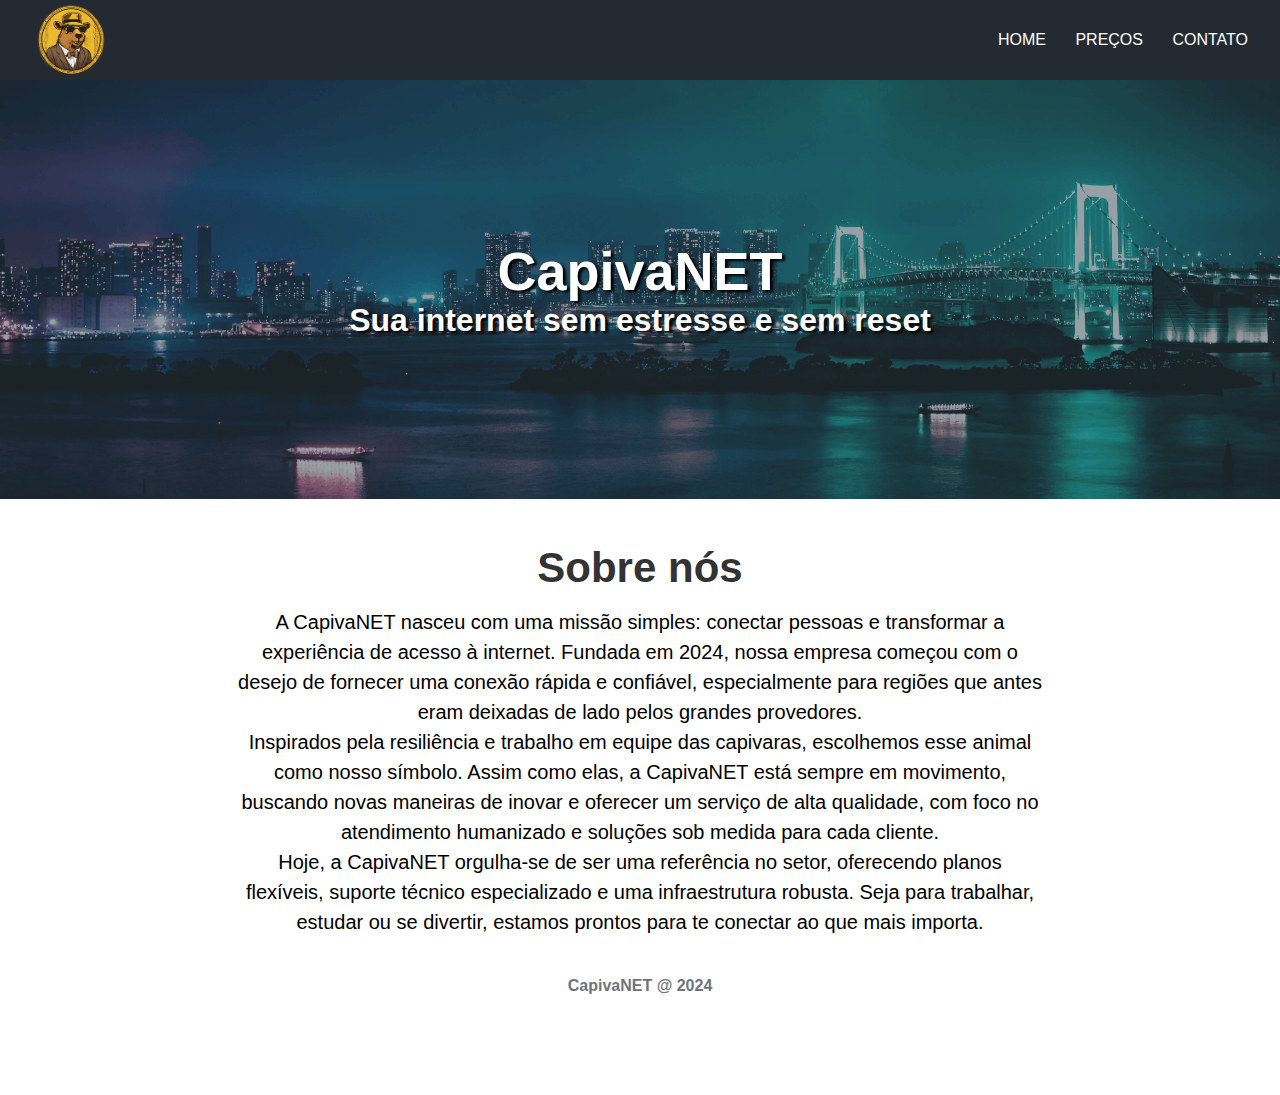
==== about-us.html @ 544fa611 "4o commit" ====
<!DOCTYPE html>
<html lang="pt-br">
    <head>
        <meta charset="UTF-8">
        <meta name="viewport" content="width=device-width, initial-scale=1.0">
        <title>Sobre nós | CapivaNET</title>
        <!--Icones-->
        <link rel="stylesheet" href="https://cdnjs.cloudflare.com/ajax/libs/font-awesome/6.6.0/css/all.min.css" integrity="sha512-Kc323vGBEqzTmouAECnVceyQqyqdsSiqLQISBL29aUW4U/M7pSPA/gEUZQqv1cwx4OnYxTxve5UMg5GT6L4JJg==" crossorigin="anonymous" referrerpolicy="no-referrer" />
        <!--CSS-->
        <link rel="stylesheet" href="css/styles.css">
    </head>
    <body>
        <div class="container">
            <div class="navbar-container">
                <nav>
                    <img src="img/capivanetlogo.png" alt="capivanetlogo" class="logo"></img>
                    <ul class="navbar-items">
                        <li>
                            <a href="index.html">Home</a>
                        </li>
                        <li>
                            <a href="index.html#price-section">Preços</a>
                        </li>
                        <li>
                            <a href="#contact-section">Contato</a>
                        </li>
                    </ul>
                </nav>
            </div>
            <main>
                <div class="main-banner">
                    <h1>CapivaNET</h1>
                    <p>Sua internet sem estresse e sem reset</p>
                </div>
                
                
                <section class="about-us-container">
                    <i class="fa-solid fa-book-open"></i>
                   <h2>Sobre nós</h2>
                   <p>
                        A CapivaNET nasceu com uma missão simples: conectar pessoas e transformar a experiência de acesso à internet. Fundada em 2024, nossa empresa começou com o desejo de fornecer uma conexão rápida e confiável, especialmente para regiões que antes eram deixadas de lado pelos grandes provedores.
                   </p>
                   <p>
                        Inspirados pela resiliência e trabalho em equipe das capivaras, escolhemos esse animal como nosso símbolo. Assim como elas, a CapivaNET está sempre em movimento, buscando novas maneiras de inovar e oferecer um serviço de alta qualidade, com foco no atendimento humanizado e soluções sob medida para cada cliente.
                   </p>
                   <p>
                        Hoje, a CapivaNET orgulha-se de ser uma referência no setor, oferecendo planos flexíveis, suporte técnico especializado e uma infraestrutura robusta. Seja para trabalhar, estudar ou se divertir, estamos prontos para te conectar ao que mais importa.
                   </p>
                </section>
            </main>
            <footer style="text-align: center;
            font-weight: bold;
            margin: 20px 0 100px;">
                <p>CapivaNET @ 2024</p>
            </footer>
        </div>
    </body>
</html>
---- css/styles.css ----
/*reset*/
*{
    margin: 0;
    padding: 0;
    font-family: Arial, Helvetica, sans-serif;
    box-sizing: border-box;
}

h1,
h2,
h3{
    color: #333;
}

p{
    color: #70747a;
}

/*navbar*/

nav{
    position: relative;
}

.navbar-container{
    width: 100%;
    height: 80px;
    background-color: #232a31;
    padding: 0 2rem;
}

.logo{
    width: 80px;
    margin-top: -30px;
}

.navbar-items{
    position: absolute;
    right: 0;
    height: 80px;
    line-height: 80px;
    margin: 0;
    display: inline-block;
}

.navbar-items li{
    display: inline-block;
    text-transform: uppercase;
    margin-left: 25px;
}

.navbar-items a{
    color: #FFF;
    text-decoration: none;
    transition: 0.5s;

}

.navbar-items a:hover{
    color: #ccc;
}

.default-btn{
    padding: 15px 20px;
    background-color: #2cc76a;
    border-radius: 5px;
}

.navbar-items .default-btn:hover{
    background-color: #22bb5f;
    color: #FFF;
}

/* main */
.main-banner{
    background-image: url("../img/mainbanner.png");
    background-size: cover;
    background-position: center;
    padding: 10rem 0;
}

.main-banner h1,
.main-banner p{
    color: #fff;
    text-align: center;
    font-weight: bold;
    text-shadow: #000 3px 2px 3px;
}

.main-banner h1{
    font-size: 54px;
}

.main-banner p{
    font-size: 32px;
}

/*services*/
.service-container{
    padding: 5rem 0;
}

.service-container ul{
    display: flex;
    width: 90%;
    margin: 0 auto;
}

.service-container li{
    flex: 1 1 200px;
    list-style: none;
    text-align: center;
    padding: 20px;
}

.fas{
    font-size: 60px;
    margin-bottom: 15px;
}

.fa-shield-alt{
    color: #2cc76a;
}

.fa-rocket{
    color: #ef3f29;
}

.fa-comments{
    color: #ef8f29;
}

.service-container h3{
    margin-bottom: 25px;
}

.service-container p{
    line-height: 24px;
}

/*Preços e planos*/
.pricing-container{
    padding-bottom: 5rem;
    text-align: center;
}

.pricing-container h2{
    font-size: 36px;
}

.pricing-container p{
    font-size: 20px;
}

.plans-container{
    display: flex;
    justify-content: space-between;
    width: 90%;
    margin: 50px auto 0;
}

.plan{
    flex: 1;
    max-width: 275px;
    margin: 0 20px;
}

.plan ul{
    padding: 0;
}

.plan li{
    list-style: none;
    font-size:medium;
    height: 50px;
    line-height: 50px;
    background-color: #e8e9ea;
    color: #333;
}

.plan .price{
    width: 120px;
    height: 120px;
    border-radius: 50%;
    background-color: #2cc762;
    color: #FFF;
    text-align: center;
    line-height: 120px;
    margin: 0 auto -50px;
    font-size: 18px;
    position: relative;
}

.plan .plan-name{
    text-transform: uppercase;
    font-size: 20px;
    font-weight: bold;
    color: #FFF;
    background-color: #202b34;
    padding: 50px 0;
}

.plan .plan-btn{
    background-color: #2cc762;
    color: #fff;
    font-size: 24px;
    height: 75px;
    line-height: 75px;
    cursor: pointer;
}

.plan .recommended{
    background-color: #f45c57;
}

/*Search domain*/
.searchaddress-container{
    background-color: #34454e;
    text-align: center;
    padding: 5rem 0;
}

.searchaddress-container h2{
    color: #fff;
    font-size: 42px;
    margin-bottom: 15px;
}

.searchaddress-container p{
    color: #d5d5d5;
    font-size: 24px;
    margin-bottom: 25px;
}

.searchaddress-container input{
    display: block;
    border: none;
    border-radius: 5px;
    margin: 0 auto;
}

.searchaddress-container input[type="text"]{
    width: 60%;
    padding: 20px;
    font-size: 20px;
    margin-bottom: 25px;
}
.searchaddress-container input[type="submit"]{
    background-color: #2cc76a;
    padding: 15px 30px;
    color: #fff;
    font-size: 24px;
    cursor: pointer;
    opacity: .8;
}

.searchaddress-container input[type="submit"]:hover{
    opacity: 1;
}

/*find_us*/
.find_us_container{
    text-align: center;
    padding: 5rem 0 2rem 0;   
}

.find_us_container h2{
    font-size: 36px;
    margin-bottom: 15px;

}

.find_us_container p{
    font-size: 20px;
    margin-bottom: 40px;
}

.find_us_container iframe{
    width: 35%;
    box-shadow: 0 0 3px #999;

}

/*contact form*/
.contact-container{
    margin-top: -30px;
    text-align: center;
    padding: 5rem 2rem 0;
    margin-bottom: 25px;

}

.contact-container h2{
font-size: 36px;
margin-bottom: 15px;
}

.contact-container p{
font-size: 20px;
margin-bottom: 40px;
}

.contact-container input,
.contact-container textarea{
width: 200px;
padding: 10px 20px;
font-size: 16px;
border-radius: 5px;
border: 1px solid #ccc;
margin: 0 10px 20px; 
}

.contact-container textarea{
display: block;
margin: 0 auto 20px;
width: 470px;
height: 150px;
}

.contact-container input[type="submit"]{
display: block;
margin: 0 auto;
background-color: #2cc76a;
color: #fff;
cursor: pointer;
}

/*footer-contact*/
.footer-contact{
    padding: 1rem 0;
    background-color: #192024;
}

.fa-solid{
    font-size: 30px;
    margin-bottom: 15px;
    color: #fff;
}

.footer-contact ul{
    display: flex;
    width: 90%;
    margin: 0 auto;
}

.footer-contact li{
    flex: 1 1 200px;
    list-style: none;
    text-align: center;
    padding: 20px;
}

.footer-contact h3{
    color:#fff;
}


/*about-us*/
/*
.about-us-container h2{
    text-align: center;
    margin-top: 25px;
    margin-bottom: 15px;
    font-size: 42px;
    margin-bottom: 15px;
};

.about-us-container p{
    color:#000;
    font-size: 25px;
}
*/

.about-us-container {
    width: 66%; /* Ocupa um terço da largura da tela */
    margin: 0 auto; /* Centraliza o container horizontalmente */
    text-align: center; /* Centraliza o texto dentro do container */
    padding: 20px; /* Adiciona espaçamento interno */
}

.about-us-container h2 {
    margin-top: 25px;
    margin-bottom: 15px;
    font-size: 42px;
}

.about-us-container p {
    color: #000;
    font-size: 20px;
    line-height: 1.5;


}
/*Responsividade*/

/*small laptops*/
@media (max-width: 1100px){
    .plans-container{
        width: 95%;
    }

    .plan {
        margin: 0 5px;
    }
}

/*tablets*/
@media (max-width: 900px){
    .main-banner p{
        padding: 0 6rem;
    }
    .searchaddress-container{
        padding: 2rem 4rem;
    }
}

/*mobile 576px*/
 @media (max-width: 576px){
    .navbar-items li{
        font-size: 12px;
        margin-left: 10px;
    }
    .service-container ul
    .footer-contact ul{
        flex-direction: column;
    }

    .plans-container{
        flex-direction: column;
        width: 100%;
        padding: 0 2rem;
    }
    
    .plan{
        width: 100%;
        max-width: 100%;
        margin-bottom: 15px;
    }

    .contact-container{
        padding: 3rem 2rem;
    }

    .contact-container input,
    .contact-container textarea{
        width: 100%;
        margin: 10px 0;
    }

    .searchaddress-container h2{
        font-size: 28px;
    }

    .searchaddress-container input[type="text"]{
        width: 100%;
    }
 }

    /*celulares menores*/
    @media (max-width: 500px){
        .navbar-items li{
            font-size: 10px;
            margin-left: 13px;
        }
        .main-banner p{
            font-size: 24px;
        }
    }

 @media (max-width:400px){
    .logo{
        width: 35px;
        margin-top: 15px;
        margin-right: 5px;
    }
    .navbar-items li{
        font-size: 8px;
        margin-left: 12px;
        right: 0;
    }
    .main-banner p{
        font-size: 20px;
    }
 }
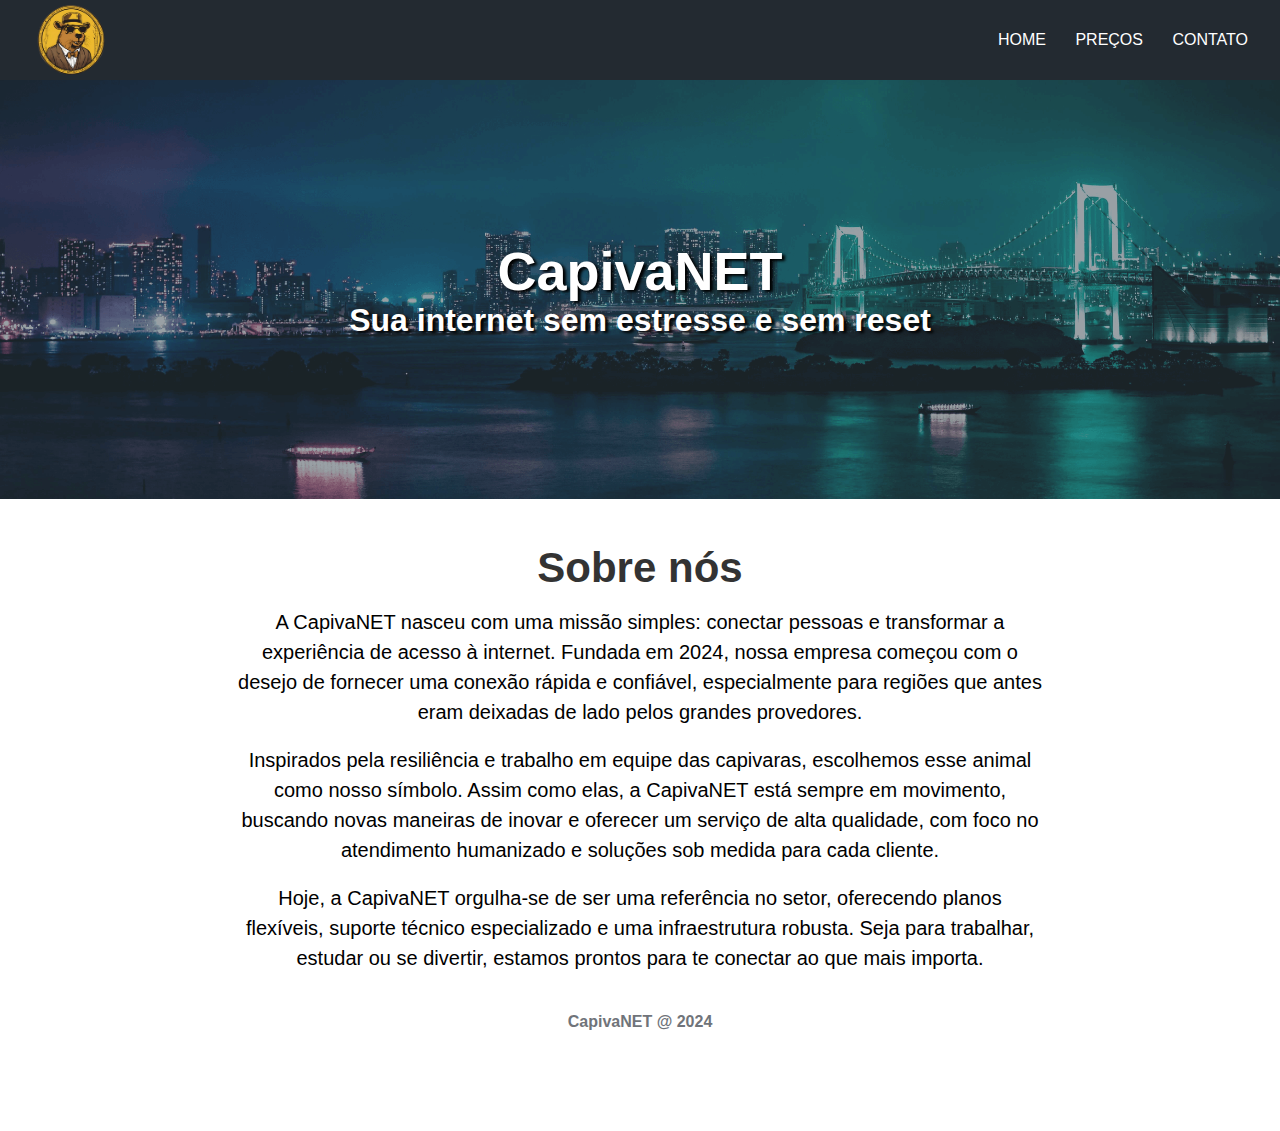
==== commit 58828d49: "5o commit" ====
--- a/about-us.html
+++ b/about-us.html
@@ -34,15 +34,17 @@
                 </div>
                 
                 
-                <section class="about-us-container">
+                <section class="about-us-container" id="about-us-container">
                     <i class="fa-solid fa-book-open"></i>
                    <h2>Sobre nós</h2>
                    <p>
                         A CapivaNET nasceu com uma missão simples: conectar pessoas e transformar a experiência de acesso à internet. Fundada em 2024, nossa empresa começou com o desejo de fornecer uma conexão rápida e confiável, especialmente para regiões que antes eram deixadas de lado pelos grandes provedores.
                    </p>
+                   <br>
                    <p>
                         Inspirados pela resiliência e trabalho em equipe das capivaras, escolhemos esse animal como nosso símbolo. Assim como elas, a CapivaNET está sempre em movimento, buscando novas maneiras de inovar e oferecer um serviço de alta qualidade, com foco no atendimento humanizado e soluções sob medida para cada cliente.
                    </p>
+                   <br>
                    <p>
                         Hoje, a CapivaNET orgulha-se de ser uma referência no setor, oferecendo planos flexíveis, suporte técnico especializado e uma infraestrutura robusta. Seja para trabalhar, estudar ou se divertir, estamos prontos para te conectar ao que mais importa.
                    </p>
